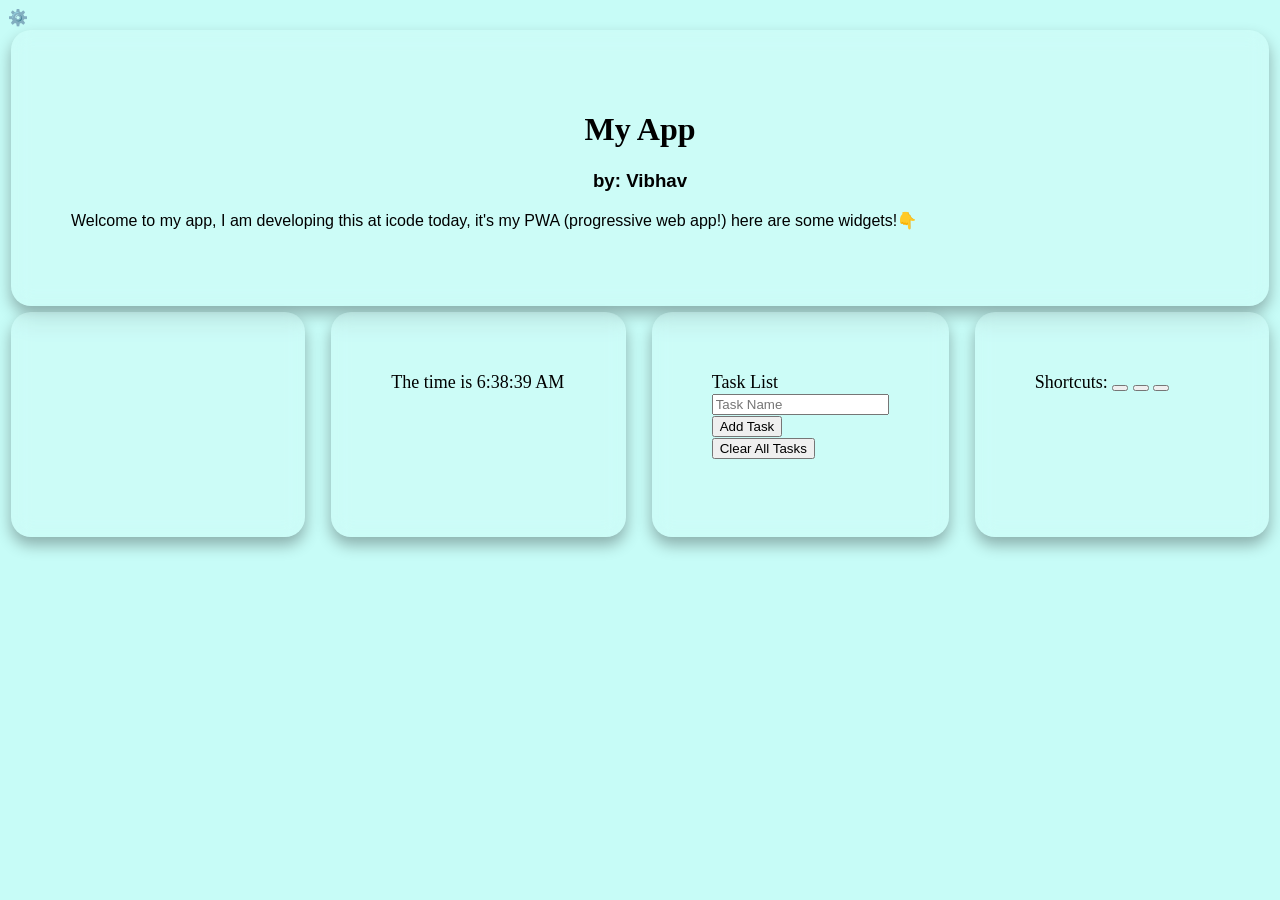
==== index.html @ 2e85fddf "tfhpoihty" ====
<!DOCTYPE html>
<html lang="en">

    <head>
        <meta charset="UTF-8">
        <meta name="viewport" content="width=device-width, initial-scale=1.0">
        <link rel="stylesheet" href="style.css">
        <title>Nexus Page</title>
    </head>

    <body>
        <a class="emojibutton" href="code/pages/settings.html">⚙️</a>
        <!-- 1. Header Section -->
        <header class="dashboard-item" id="top-item">
            <h1>My App</h1>
            <h3>
                by: Vibhav
            </h3>
            <p>
                Welcome to my app, I am developing this at icode today,
                it's my PWA (progressive web app!) here are some widgets!👇
            </p>
        </header>
        <div class="container">


            <div class="dashboard-item" id="w1">

            </div>
            <div class="dashboard-item" id="w2">
            
            </div>
            <div class="dashboard-item" id="w3">
                Task List <input type="text"placeholder="Task Name" id="tasktextbox">
                <button onclick="newtask()"> Add Task</button>
                <button onclick="delAllTasks()">Clear All Tasks</button>
                
                <ul id="tasks"></ul>
            </div>
            <div class="dashboard-item" id="w4">
                Shortcuts:
                <button onclick=""></button>
                <button></button>
                <button></button>
            </div>


        </div>
        <script src="./WeatherWidget.js"></script>
        <script src="Clockwidget.js"></script>
        <script src="tasklist.js"></script>
    </body>

</html>
---- style.css ----
:root {
    --my-bg: #c7fcf7;
}

h1 {
    text-align: center;
    font-family: cursive;


}

h3 {
    text-align: center;
    font-family: sans-serif;


}

p {
    font-family: sans-serif;

}

body {
    background-color: #c7fcf7;

}

.themebutton {
    border: solid 1px black;
    font-size: 12px;
    border-radius: 20px;
    padding: 15px;
    box-shadow: 0px 10px 1px #990000;
    transition: all 0.5s ease-out;
    background-color: #990000;


}

.themebutton:hover {
    transform: translateY(5px);
    box-shadow: 0px 5px 1px lightgreen;
    background-color: lightpink;

}

.themebutton:active {
    transform: translateY(10px);
    box-shadow: 0px 0px 1px lightgreen;


}

.emojibutton {
    text-decoration: none;
    background-color: transparent;

}

.dashboard-item {
    border-radius: 20px;
    box-shadow: 0px 8px 15px rgba(0, 0, 0, 0.3);
    background: rgba(255, 255, 255, 0.1);
    backdrop-filter: blur(10px);
    padding: 60px;
    flex: 1;
    transition: 0.5s;
    margin: 3px
}

.dashboard-item:hover {
    transform: scale(1.05)
}

.container {
    display: flex;
    gap: 20px;
    flex-wrap: wrap;
    font-family: cursive;
    font-size: 18px;
}
.task:hover{
    text-decoration: line-through;
}
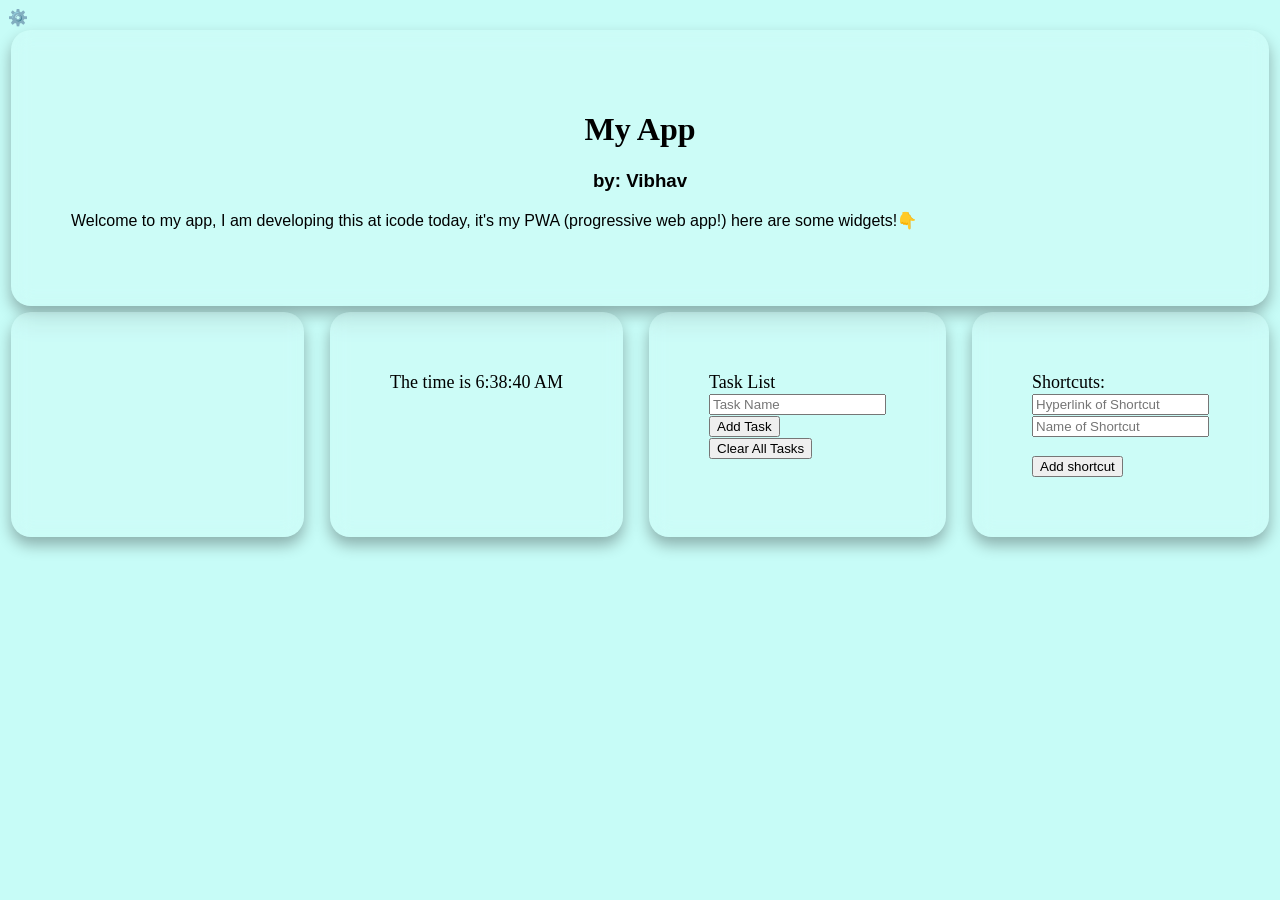
==== commit 5c24af89: "made shortcuts widget" ====
--- a/index.html
+++ b/index.html
@@ -39,9 +39,10 @@
             </div>
             <div class="dashboard-item" id="w4">
                 Shortcuts:
-                <button onclick=""></button>
-                <button></button>
-                <button></button>
+                <input type="text" placeholder="Hyperlink of Shortcut" id="linktextbox">
+                <input type="text" placeholder="Name of Shortcut" id="nametextbox">
+                <ul id="links"></ul>
+                <button onclick="newshortcut()">Add shortcut</button>
             </div>
 
 
@@ -49,6 +50,7 @@
         <script src="./WeatherWidget.js"></script>
         <script src="Clockwidget.js"></script>
         <script src="tasklist.js"></script>
+        <script src="shortcuts.js"></script>
     </body>
 
 </html>
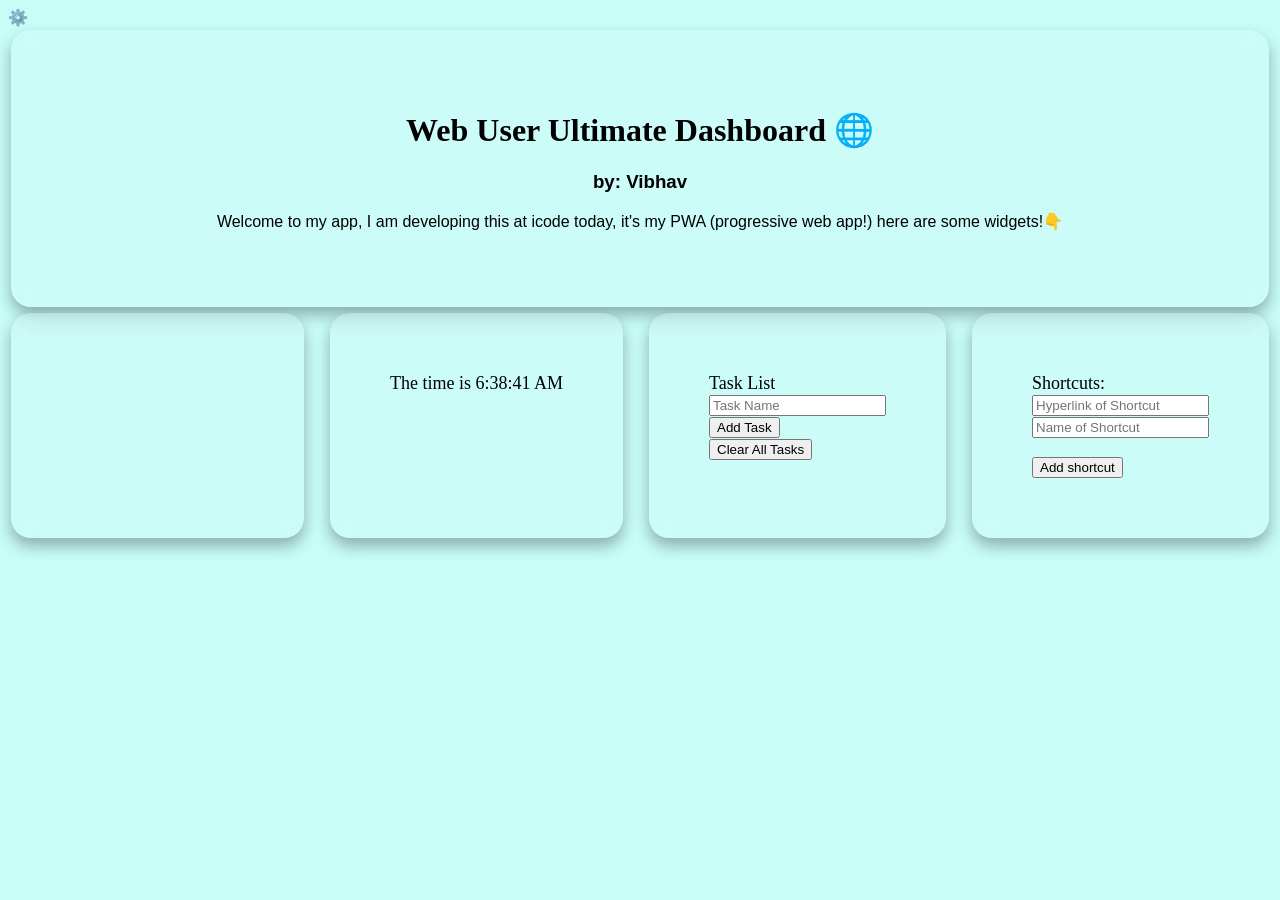
==== commit 35df8258: "again" ====
--- a/index.html
+++ b/index.html
@@ -12,11 +12,11 @@
         <a class="emojibutton" href="code/pages/settings.html">⚙️</a>
         <!-- 1. Header Section -->
         <header class="dashboard-item" id="top-item">
-            <h1>My App</h1>
+            <h1>Web User Ultimate Dashboard 🌐</h1>
             <h3>
                 by: Vibhav
             </h3>
-            <p>
+            <p class="centeredtext">
                 Welcome to my app, I am developing this at icode today,
                 it's my PWA (progressive web app!) here are some widgets!👇
             </p>
@@ -27,7 +27,7 @@
             <div class="dashboard-item" id="w1">
 
             </div>
-            <div class="dashboard-item" id="w2">
+            <div class="dashboard-item centeredtext" id="w2">
             
             </div>
             <div class="dashboard-item" id="w3">
@@ -44,13 +44,18 @@
                 <ul id="links"></ul>
                 <button onclick="newshortcut()">Add shortcut</button>
             </div>
+            <div>
+                <iframe id="dailyvid1" src="" frameborder="0"></iframe>
 
 
+            </div>
+            
         </div>
         <script src="./WeatherWidget.js"></script>
         <script src="Clockwidget.js"></script>
         <script src="tasklist.js"></script>
         <script src="shortcuts.js"></script>
+        <script src="dailyvideos.js"></script>
     </body>
 
 </html>
--- a/style.css
+++ b/style.css
@@ -18,7 +18,7 @@
 
 p {
     font-family: sans-serif;
-
+    
 }
 
 body {
@@ -83,3 +83,7 @@
 .task:hover{
     text-decoration: line-through;
 }
+
+.centeredtext{
+text-align: center;
+}
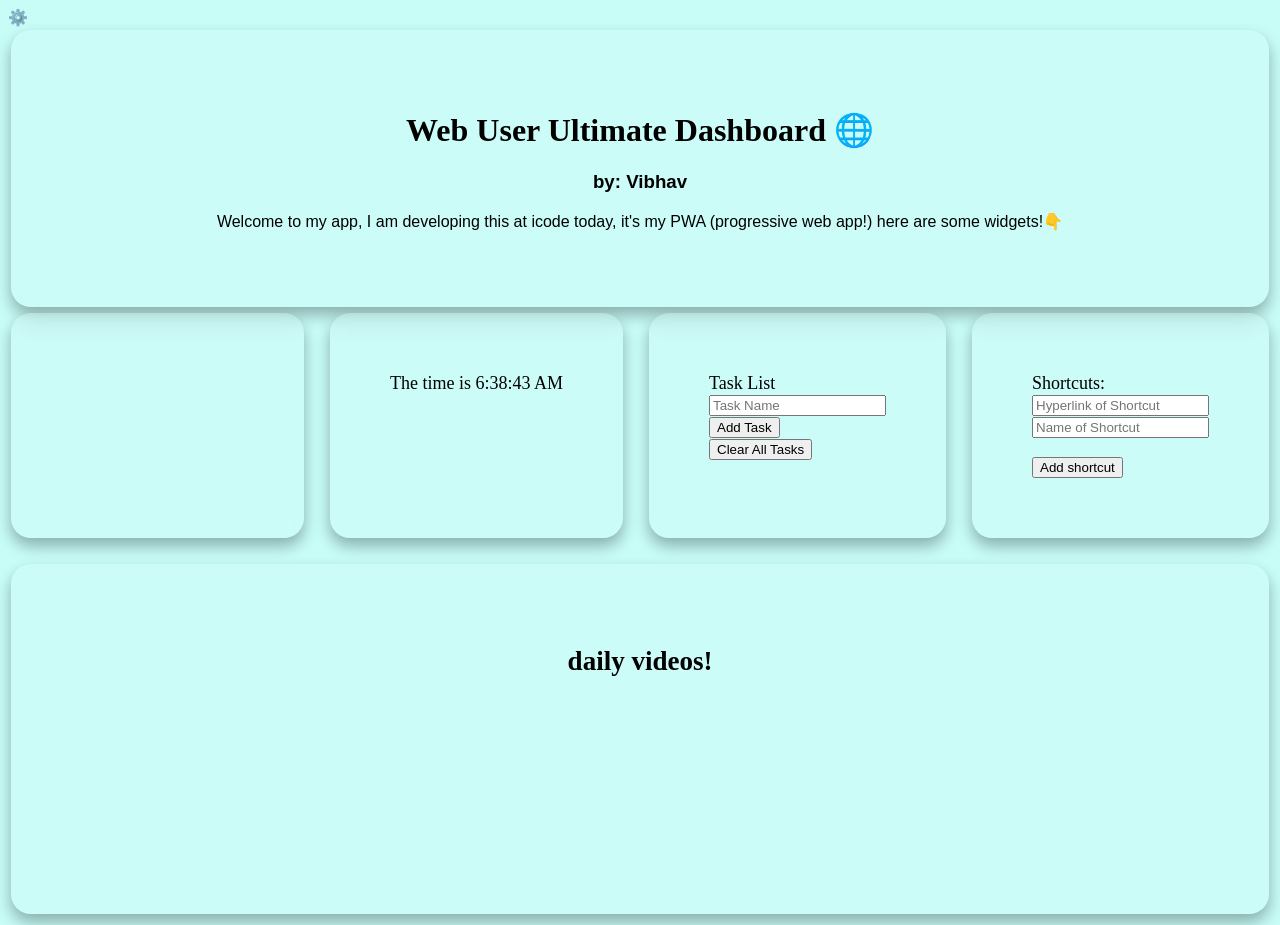
==== commit 62ac2117: "commit" ====
--- a/index.html
+++ b/index.html
@@ -44,7 +44,8 @@
                 <ul id="links"></ul>
                 <button onclick="newshortcut()">Add shortcut</button>
             </div>
-            <div>
+            <div class="dashboard-item" id="w5">
+                <h2 class="centeredtext">daily videos!</h2>
                 <iframe id="dailyvid1" src="" frameborder="0"></iframe>
 
 
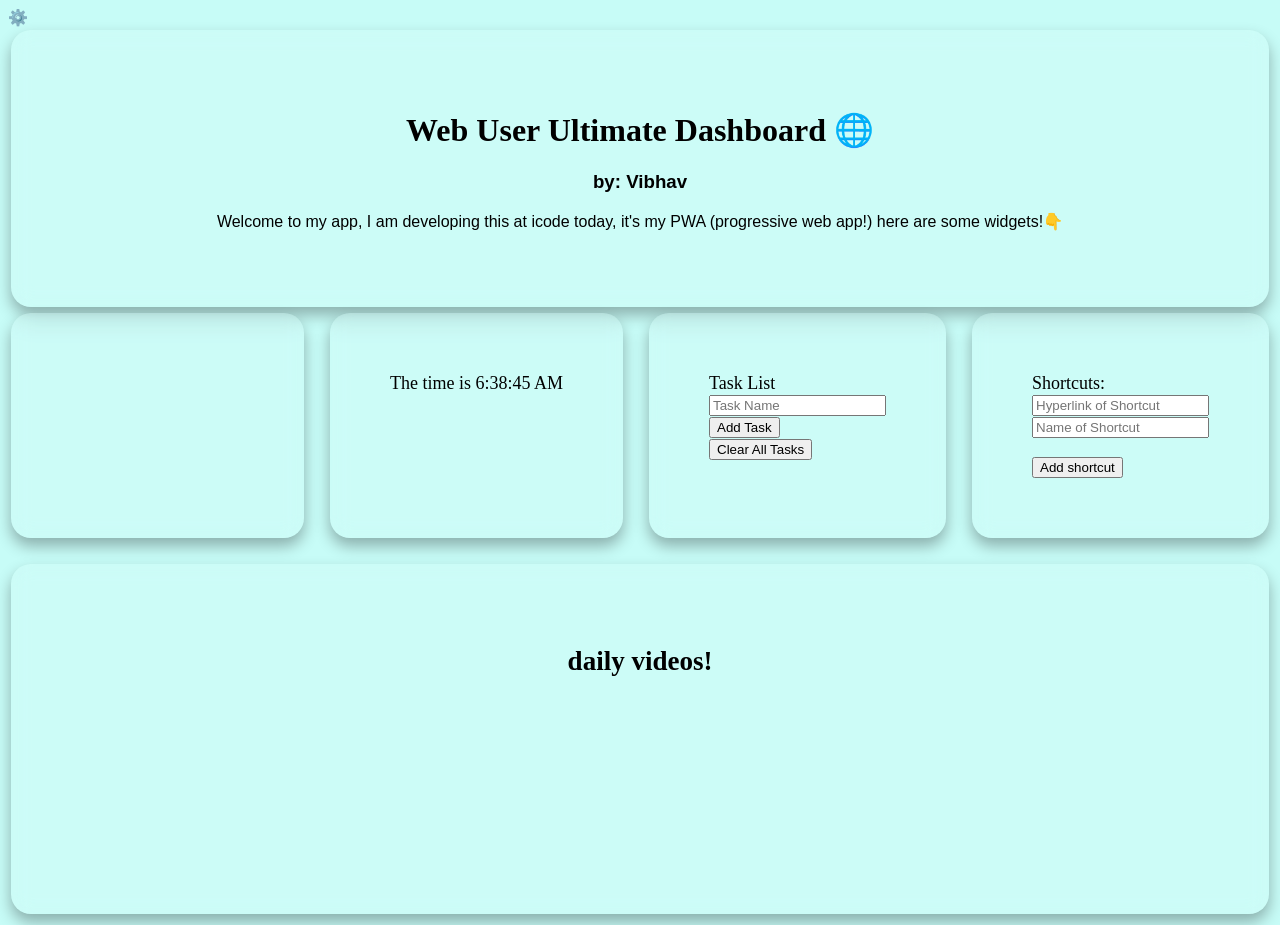
==== commit 7ac63e4d: "Allowed Full screen on my videos" ====
--- a/index.html
+++ b/index.html
@@ -46,7 +46,7 @@
             </div>
             <div class="dashboard-item" id="w5">
                 <h2 class="centeredtext">daily videos!</h2>
-                <iframe id="dailyvid1" src="" frameborder="0"></iframe>
+                <iframe id="dailyvid1" src="" frameborder="0" allowfullscreen="true"></iframe>
 
 
             </div>
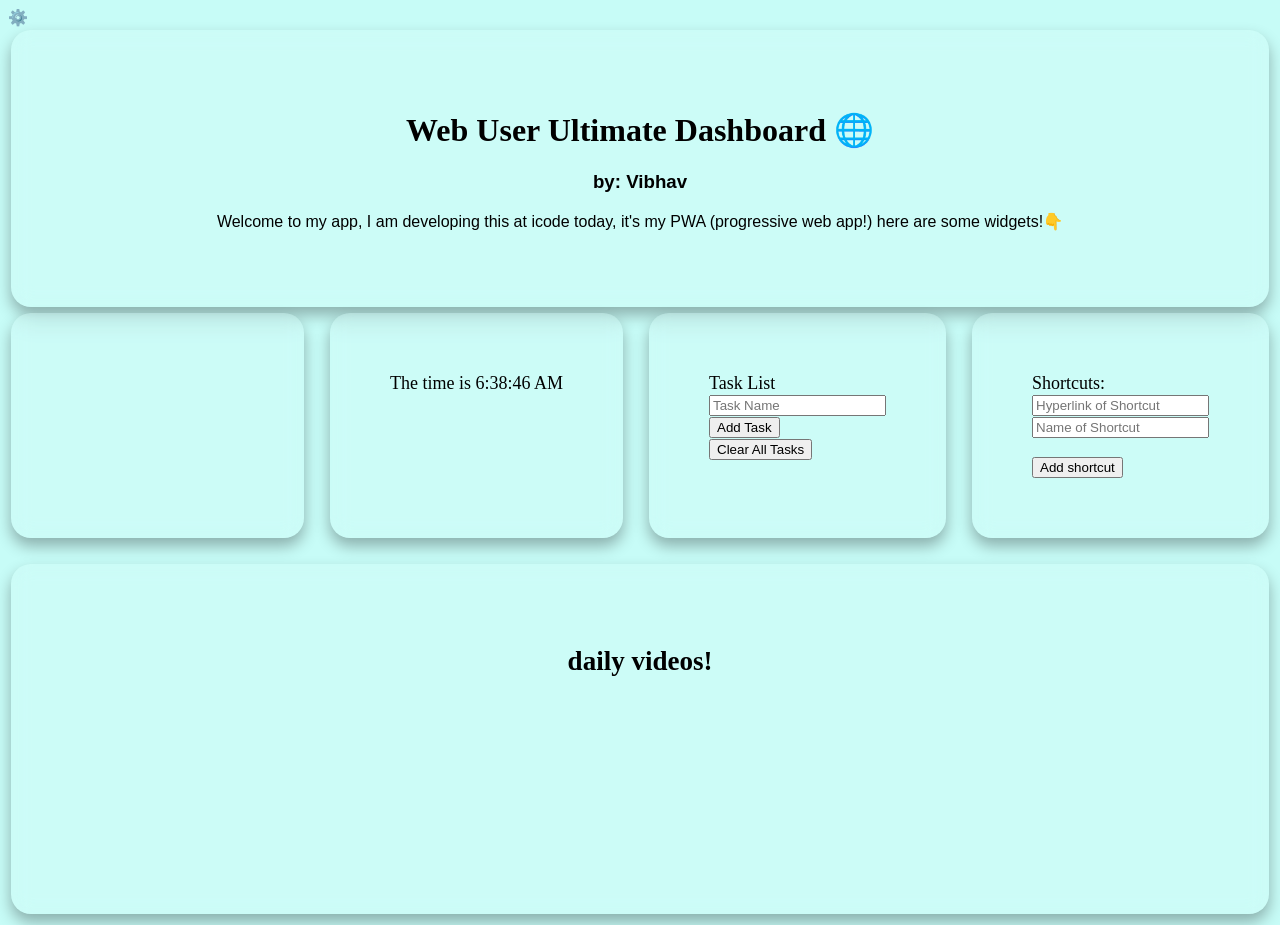
==== commit a48473bb: "last time- wrong this time right" ====
--- a/index.html
+++ b/index.html
@@ -46,7 +46,7 @@
             </div>
             <div class="dashboard-item" id="w5">
                 <h2 class="centeredtext">daily videos!</h2>
-                <iframe id="dailyvid1" src="" frameborder="0" allowfullscreen="true"></iframe>
+                <iframe id="dailyvid1" src="" frameborder="0" allowfullscreen></iframe>
 
 
             </div>
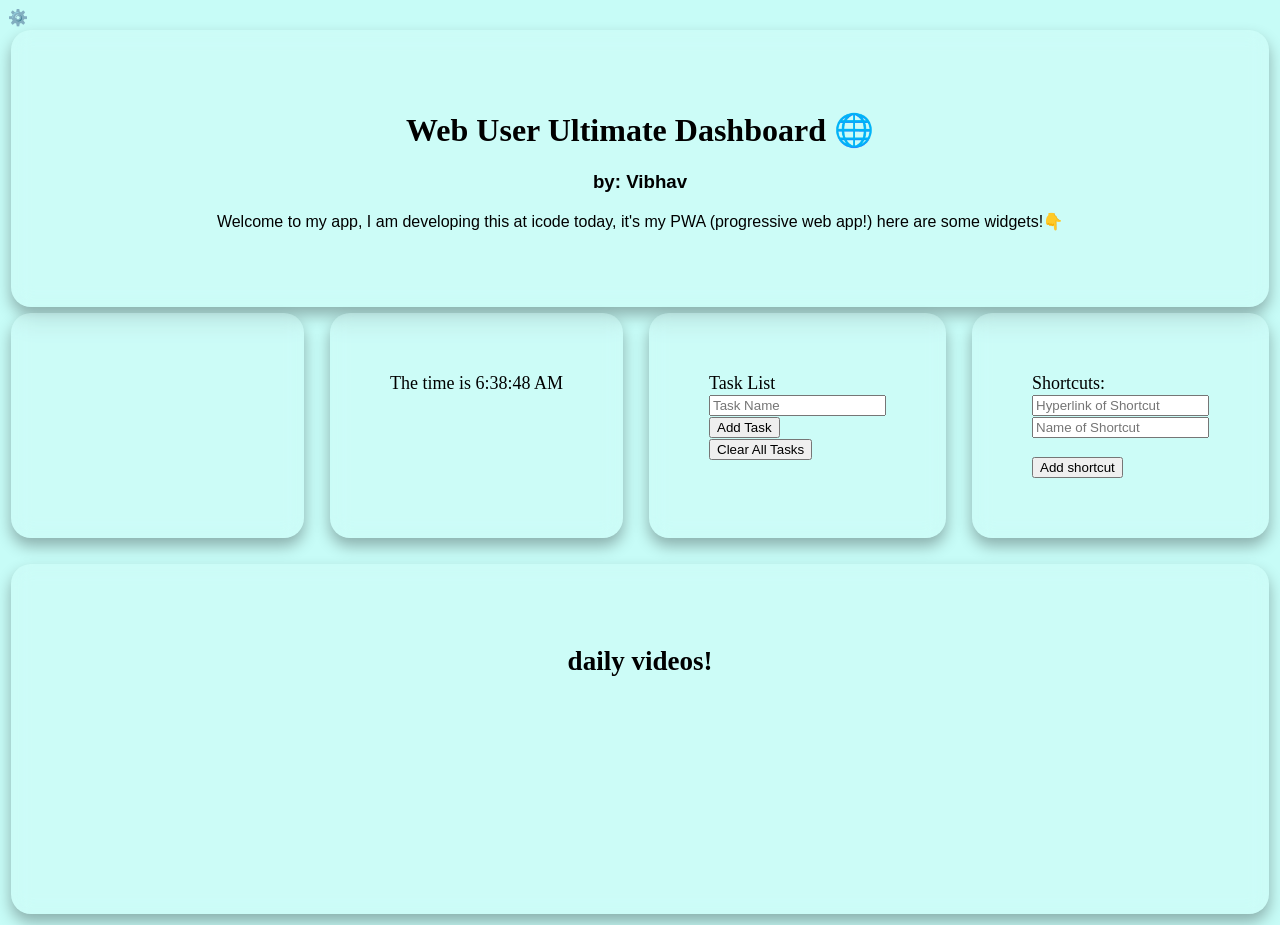
==== commit 28719aea: "again" ====
--- a/index.html
+++ b/index.html
@@ -46,7 +46,7 @@
             </div>
             <div class="dashboard-item" id="w5">
                 <h2 class="centeredtext">daily videos!</h2>
-                <iframe id="dailyvid1" src="" frameborder="0" allowfullscreen></iframe>
+                <iframe id="dailyvid1" src="" frameborder="0"></iframe>
 
 
             </div>
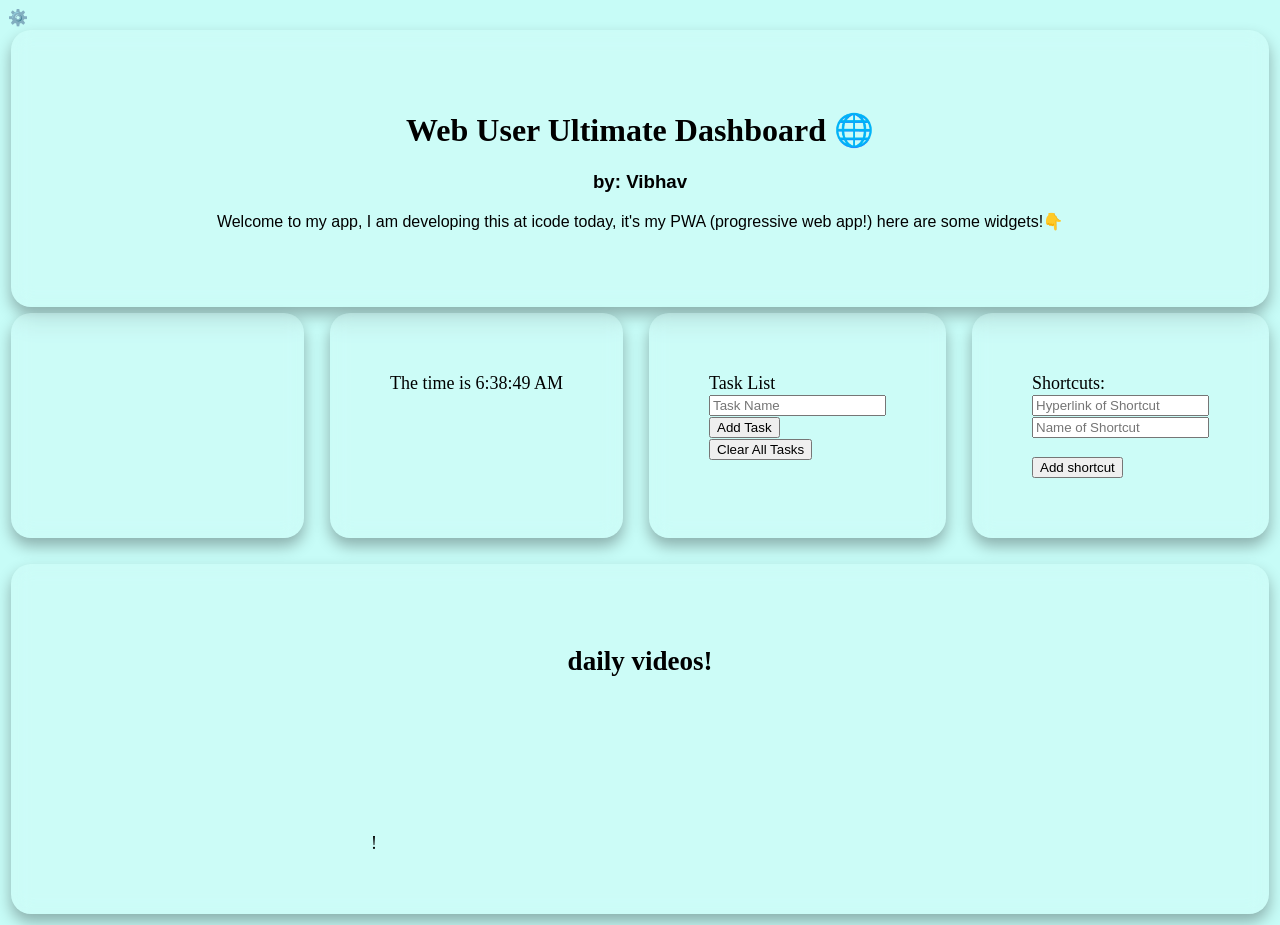
==== commit d62124ae: "ultimate code" ====
--- a/index.html
+++ b/index.html
@@ -8,7 +8,7 @@
         <title>Nexus Page</title>
     </head>
 
-    <body>
+    <body id="body">
         <a class="emojibutton" href="code/pages/settings.html">⚙️</a>
         <!-- 1. Header Section -->
         <header class="dashboard-item" id="top-item">
@@ -46,7 +46,8 @@
             </div>
             <div class="dashboard-item" id="w5">
                 <h2 class="centeredtext">daily videos!</h2>
-                <iframe id="dailyvid1" src="" frameborder="0"></iframe>
+                
+                <iframe id="dailyvid1" src="" frameborder="0"></iframe>!
 
 
             </div>
@@ -57,6 +58,7 @@
         <script src="tasklist.js"></script>
         <script src="shortcuts.js"></script>
         <script src="dailyvideos.js"></script>
+        <script src="main.js"></script>
     </body>
 
 </html>
